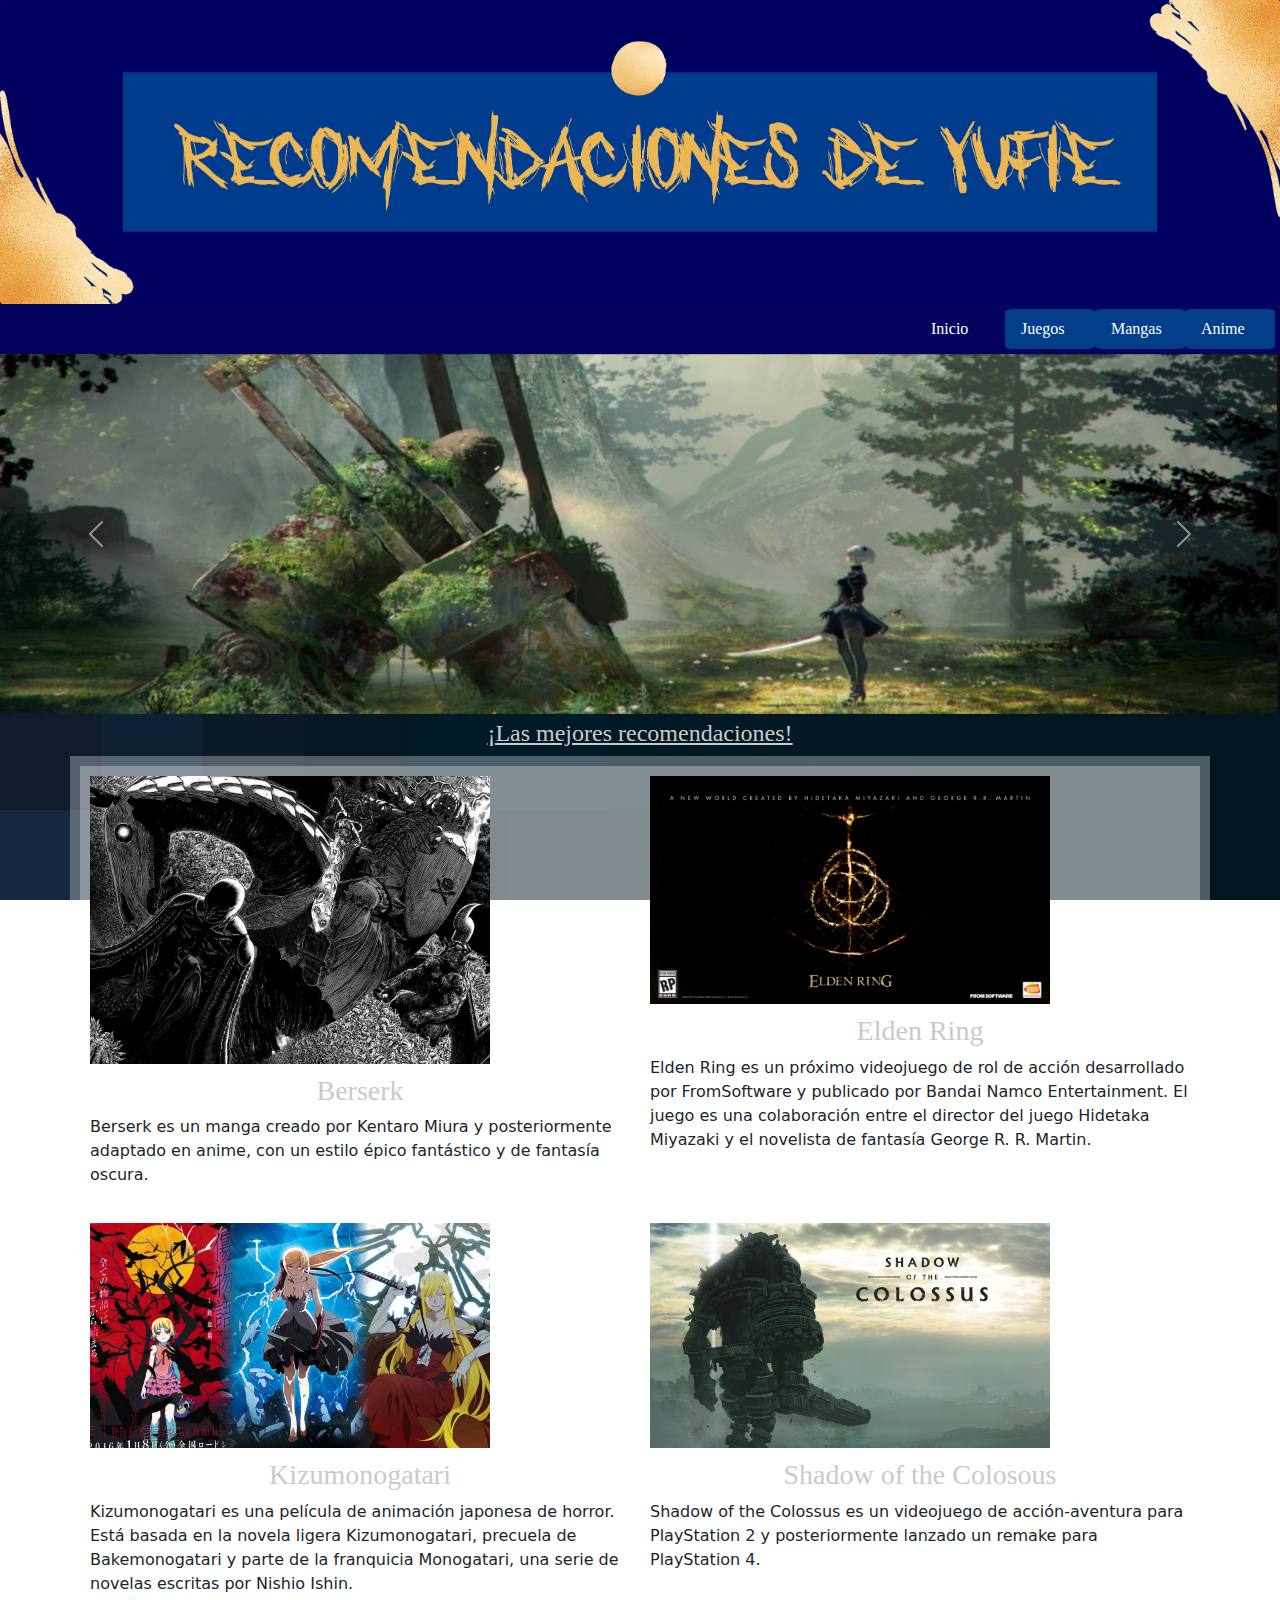
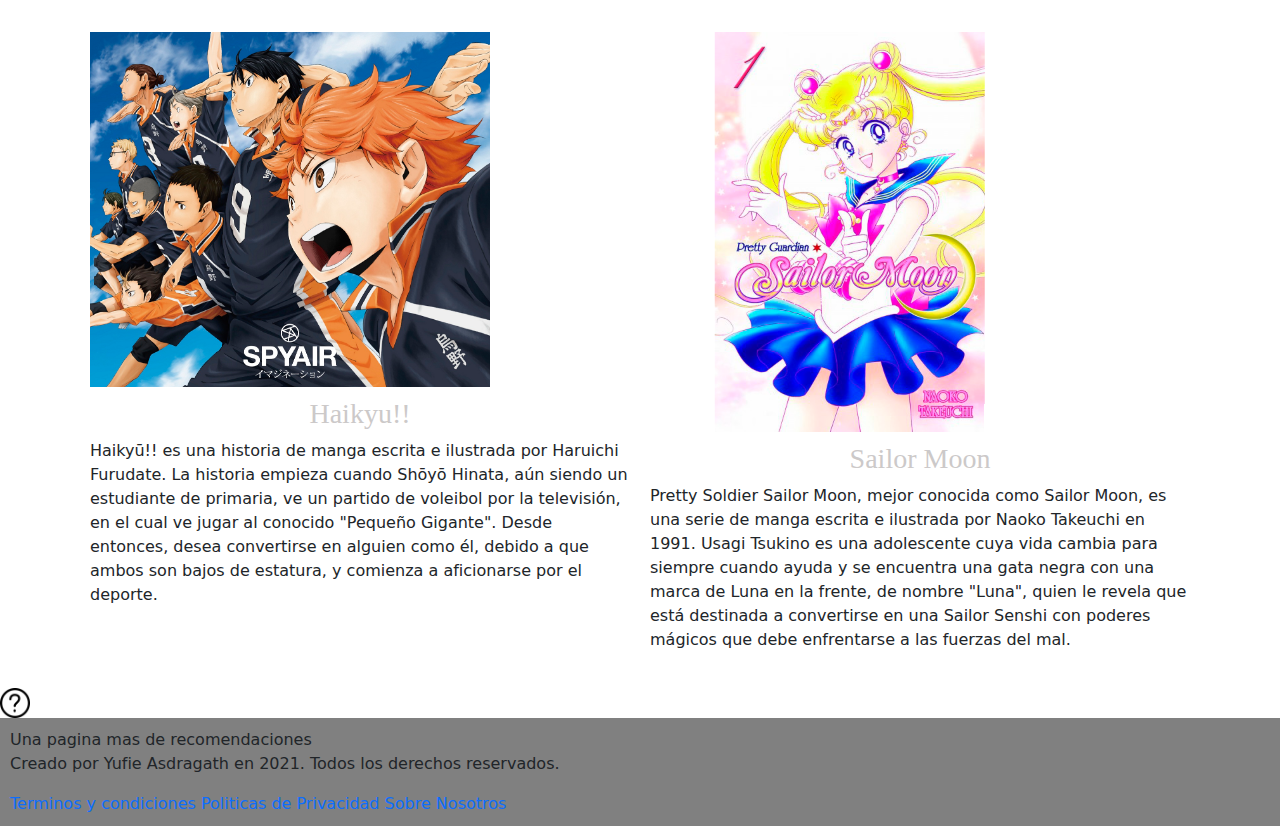
==== index.html @ 3e8b9553 "todo el repositorio para git" ====
<!DOCTYPE html>
<html lang="es">
    <head>
        <title>Recomendaciones de Yufie - ¡Tu sitio de recomendaciones favorito!</title>
        <meta charset="UTF-8">
        <meta http-equiv="X-UA-Compatible" content="IE=edge">
        <meta name="viewport" content="width=device-width, initial-scale=1.0">
        <meta name="description" content="Es una pagina de recomendaciones varias tanto de juegos, anime y manga.">
        <meta name="keywords" content="ANIME MANGA JUEGOS GAMES BERSERK KIZUMONOGATARI HAIKYUU SAILOR MOON SHADOW COLOSSUS ELDEN RING RECOMENDACIONES">
        <link rel="stylesheet" href="./css/bootstrap.min.css">
        <link rel="stylesheet" href="./css/estilos.css">
        <script src="https://ajax.googleapis.com/ajax/libs/jquery/3.5.1/jquery.min.js"></script>
        <script src="https://cdnjs.cloudflare.com/ajax/libs/popper.js/1.16.0/umd/popper.min.js"></script>
        <script src="https://maxcdn.bootstrapcdn.com/bootstrap/4.5.2/js/bootstrap.min.js"></script>
    </head>
    <body>
        <div id="fondo">
            <!-- cambie el banner a uno con los colores de la pagina -->
            <header><img src="./media/banner.jpg" alt="el Banner">
            </header>
            <!-- parte del menu -->
            <nav class="sticky-top">
                <ul class="nav nav-pills">
                    <li class="nav-item"><a class="nav-link active" aria-current="page" href="./index.html">Inicio</a></li>
                    <li class="nav-item"><a class="nav-link" href="./pages/Juegos.html">Juegos</a></li>
                    <li class="nav-item"><a class="nav-link" href="./pages/mangas.html">Mangas</a></li>
                    <li class="nav-item"><a class="nav-link" href="./pages/anime.html">Anime</a></li>
                </ul>
            </nav>
            
            <!-- parte del carrusel -->
            <section>
                <div id="carrusel" class="carousel slide" data-ride="carousel">
                    <!-- muestra de imagenes -->
                    <div class="carousel-inner">
                        <div class="carousel-item active">
                            <a href="./pages/Juegos.html"><img src="./media/carrNier.jpg" alt="Nier:Automata"></a>
                        </div>
                        <div class="carousel-item">
                            <a href="./pages/anime.html"><img src="./media/carrJujutsu.jpeg" alt="Jujutsu Kaisen"></a>
                        </div>
                        <div class="carousel-item">
                            <a href="./pages/anime.html"><img src="./media/carrLastBoss.jpg" alt="Yasei no last boss ga arawareta!"></a>
                        </div>
                    </div>
                    <!-- controles -->
                    <a class="carousel-control-prev" href="#carrusel" data-slide="prev">
                        <span class="carousel-control-prev-icon"></span>
                    </a>
                    <a class="carousel-control-next" href="#carrusel" data-slide="next">
                        <span class="carousel-control-next-icon"></span>
                    </a>
                </div>
            </section>
            <!-- seccion principal de la pagina -->
            <section>
                <h2 id="subtitulo">¡Las mejores recomendaciones!</h2>
                <article class="container">
                    <div class="row">
                        <div class="col">
                            <a href="./pages/berserk.html"><img src="./media/berserk.jpg" alt="berserk"></a>
                            <h3>Berserk</h3>
                            <p>Berserk es un manga creado por Kentaro Miura y posteriormente adaptado en anime, con un estilo épico fantástico y de fantasía oscura.</p></div>
                        <div class="col">
                            <a href="./pages/eldenRing.html"><img src="./media/elden.jpg" alt="Elden Ring"></a>
                            <h3>Elden Ring</h3>
                            <p>Elden Ring es un próximo videojuego de rol de acción desarrollado por FromSoftware y publicado por Bandai Namco Entertainment. El juego es una colaboración entre el director del juego Hidetaka Miyazaki y el novelista de fantasía George R. R. Martin.</p></div>
                        <div class="col">
                            <a href="./pages/kizumonogatari.html"><img src="./media/kizu.jpg" alt="Kizumonogatari"></a>
                            <h3>Kizumonogatari</h3>
                            <p>Kizumonogatari es una película de animación japonesa de horror. ​Está basada en la novela ligera Kizumonogatari, precuela de Bakemonogatari y parte de la franquicia Monogatari, una serie de novelas escritas por Nishio Ishin.</p></div>
                        <div class="col">
                            <a href="./pages/shadowOfTheColossus.html"><img src="./media/shadow.png" alt="Shadow of the Colosous"></a>
                            <h3>Shadow of the Colosous</h3>
                            <p>Shadow of the Colossus es un videojuego de acción-aventura para PlayStation 2 y posteriormente lanzado un remake para PlayStation 4.</p></div>
                        <div class="col">
                            <a href="./pages/haikyu.html"><img src="./media/haikyuu.jpg" alt="Haikyuu!"></a>
                            <h3>Haikyu!!</h3>
                            <p>Haikyū!! es una historia de manga escrita e ilustrada por Haruichi Furudate. La historia empieza cuando Shōyō Hinata, aún siendo un estudiante de primaria, ve un partido de voleibol por la televisión, en el cual ve jugar al conocido "Pequeño Gigante". Desde entonces, desea convertirse en alguien como él, debido a que ambos son bajos de estatura, y comienza a aficionarse por el deporte.
                            </p>
                        </div>
                        <div class="col">
                            <a href="./pages/sailorMoon.html"><img src="./media/sailor-moon.png" alt="Sailor Moon"></a>
                            <h3>Sailor Moon</h3>
                            <p>Pretty Soldier Sailor Moon, mejor conocida como Sailor Moon, es una serie de manga escrita e ilustrada por Naoko Takeuchi en 1991. Usagi Tsukino es una adolescente cuya vida cambia para siempre cuando ayuda y se encuentra una gata negra con una marca de Luna en la frente, de nombre "Luna", quien le revela que está destinada a convertirse en una Sailor Senshi con poderes mágicos que debe enfrentarse a las fuerzas del mal.
                            </p>
                        </div>
                        
                    </div>
                </article>
            </section>
            <!-- parte del link a ayuda -->
            <aside>
                <a title="Ayuda" href="./pages/ayuda.html"><img src="./media/ayuda.png" alt="Ayuda" width="30rem"></a>
            </aside>
            <!-- parte del pie de pagina -->
            <footer class="footer">
                <p>Una pagina mas de recomendaciones <br> Creado por Yufie Asdragath en 2021. Todos los derechos reservados.</p>
                <a href="./pages/terycon.html">Terminos y condiciones</a>
                <a href="./pages/polpriv.html">Politicas de Privacidad</a>
                <a href="./pages/nosotros.html">Sobre Nosotros</a>
            </footer>
        </div>
        <script src="js/bootstrap.min.js"></script>
    </body>
</html>
---- css/estilos.css ----
@charset "UTF-8";
header img {
  width: 100%;
}

h1 {
  margin: 0;
}

#titulos {
  color: whitesmoke;
  font-size: 50px;
  text-align: center;
  font-style: italic;
}

#subtitulo {
  margin-top: 5px;
  color: #ccc9c9;
  font-size: 1rem;
  text-align: center;
  text-decoration: underline;
}

@media (min-width: 425px) {
  #subtitulo {
    font-size: 1.5rem;
  }
}

#fondo {
  background: url("../media/fondo.png");
  background-attachment: fixed;
}

#fondo h2 {
  color: #ccc9c9;
}

#fondo h3 {
  color: #ccc9c9;
}

#fondo h4 {
  color: #ccc9c9;
}

#fondo ol {
  color: #ccc9c9;
}

/* formato footer para todos */
.footer {
  background-color: grey;
  padding: 10px;
}

.footer a {
  text-decoration: none;
}

.footer a:hover {
  text-decoration: underline;
  font-weight: 500;
}

@font-face {
  font-family: 'minecraft-font';
  src: url(../fonts/minecraft.ttf);
}

@font-face {
  font-family: 'pixel-font';
  src: url(../fonts/dogicapixel.ttf);
}

div h2, div h3 {
  font-family: minecraft-font;
}

li h2 {
  font-family: sans-serif;
}

/* estructura modificada de bootstrap para el menu */
nav {
  /* le doy un fondo asi como un pequeño padding al nav para que quede mejor ahora q es sticky */
  background-color: #03045e;
  padding: 5px;
}

nav .nav-pills {
  -webkit-box-pack: end;
      -ms-flex-pack: end;
          justify-content: flex-end;
}

nav .nav-pills .nav-link.active, nav .nav-pills .show > .nav-link {
  color: #fff;
  background-color: #03045e;
}

nav .nav-pills .nav-link {
  font-family: minecraft-font;
  font-size: 0.7rem;
  color: white;
}

nav .nav-pills .nav-link:hover {
  color: #caf0f8;
}

@media (min-width: 321px) {
  .nav-pills .nav-link {
    font-size: 1rem !important;
    /* lo mismo que abajo... desconozco el porque */
  }
}

/* tuve q poner el !important xq en bootstrap lo tenia y sino no lo podia sobreescribir */
.bg-dark {
  background-color: #03045e !important;
}

/* separe esta clase q pertenece a nav-pills porque me generaba problemas con las animaciones */
.nav-item {
  background-color: #023e8a;
  color: white;
  -webkit-transition: -webkit-transform 300ms;
  transition: -webkit-transform 300ms;
  transition: transform 300ms;
  transition: transform 300ms, -webkit-transform 300ms;
  border-radius: 8%;
  width: 75px;
}

.nav-item:hover {
  -webkit-transform: scale(1.02);
          transform: scale(1.02);
}

@media (min-width: 321px) {
  .nav-item {
    width: 90px;
  }
}

@media (min-width: 1440px) {
  body {
    font-size: 1.5rem;
  }
}

/* modificando la clase grid de Bootstrap para que las imagenes en el mismo
tengan una animacion y que la seccion tenga un fondo para diferenciarla mejor*/
.container img {
  margin-bottom: 10px;
  -webkit-transition: -webkit-transform 300ms;
  transition: -webkit-transform 300ms;
  transition: transform 300ms;
  transition: transform 300ms, -webkit-transform 300ms;
  width: 260px;
}

.container img:hover {
  -webkit-transform: scale(1.07, 1.07);
          transform: scale(1.07, 1.07);
}

.container div {
  background-color: rgba(255, 255, 255, 0.3);
  padding: 10px;
}

.container h3 {
  text-align: center;
}

@media (min-width: 360px) {
  .container img {
    width: 320px;
  }
}

@media (min-width: 420px) {
  .container img {
    width: 370px;
  }
}

@media (min-width: 520px) {
  .container img {
    width: 330px;
  }
}

@media (min-width: 769px) {
  .container img {
    width: 400px;
  }
}

@media (min-width: 1440px) {
  .container h3 {
    font-size: 2.5rem;
  }
}

/* moviendo el video a la derecha y haciendo q el texto tenga fondo para una mejor lectura */
.textoYVideo iframe, .textoImagen iframe {
  float: right;
  margin: 5px;
  width: 480px;
  height: 360px;
}

.textoYVideo p, .textoImagen p {
  background: rgba(255, 255, 255, 0.3);
  padding: 10px;
  font-weight: 600;
}

.textoImagen img {
  float: right;
  margin-left: 5px;
  margin-bottom: 5px;
  width: 300px;
}

@media (min-width: 426px) {
  .textoYVideo iframe, .textoImagen iframe {
    width: 858px;
    height: 480px;
  }
}

.textoTachado {
  text-decoration: line-through;
}

/* ajustando la imagen del carrusel para que sea responsivo */
.carousel-inner img {
  width: 100%;
  height: 135px;
}

/* creo que aca logre que la imagen del carrusel ya no cambie la altura de manera tan fea y aplicaria lo del desafio */
@media (min-width: 375px) {
  .carousel-inner img {
    height: 162px;
  }
}

@media (min-width: 700px) {
  .carousel-inner img {
    height: 270px;
  }
}

@media (min-width: 1000px) {
  .carousel-inner img {
    height: 359.991px;
  }
}

@media (min-width: 1400px) {
  .carousel-inner img {
    height: 506.25px;
  }
}

/* cambiando el texto del label para que sea mas visible */
.form-check {
  font-weight: bolder;
  color: whitesmoke;
}

/* modificando los botones para que sigan la paleta de colores de la pagina */
.btn-primary {
  background-color: #0077b6;
  border-color: #0077b6;
}

.btn-secondary {
  background-color: #495057;
  border-color: #495057;
}

.btn-primary:hover {
  background-color: #00b4d8;
  border-color: #00b4d8;
}

.btn-secondary:hover {
  background-color: #6c757d;
  border-color: #6c757d;
}

/* cambio los colores de cada uno de los items */
ol li#a {
  color: #ff0000;
}

ol li#b {
  color: #ff0078;
}

ol li#c {
  color: #ff00e4;
}

ol li#d {
  color: #9600ff;
}

ol li#e {
  color: #5a00ff;
}

ol li#f {
  color: #1e00ff;
}

ol li#g {
  color: #0084ff;
}

ol li#h {
  color: #00e4ff;
}

ol li#i {
  color: #00ffa2;
}

ol li#j {
  color: #00ff60;
}

ol li#k {
  color: #24ff00;
}

ol li#l {
  color: #baff00;
}

ol li#m {
  color: #eaff00;
}

ol li#n {
  color: #ffd800;
}

ol li#o {
  color: #ff7e00;
}

ol li#p {
  color: #ff3600;
}
/*# sourceMappingURL=estilos.css.map */
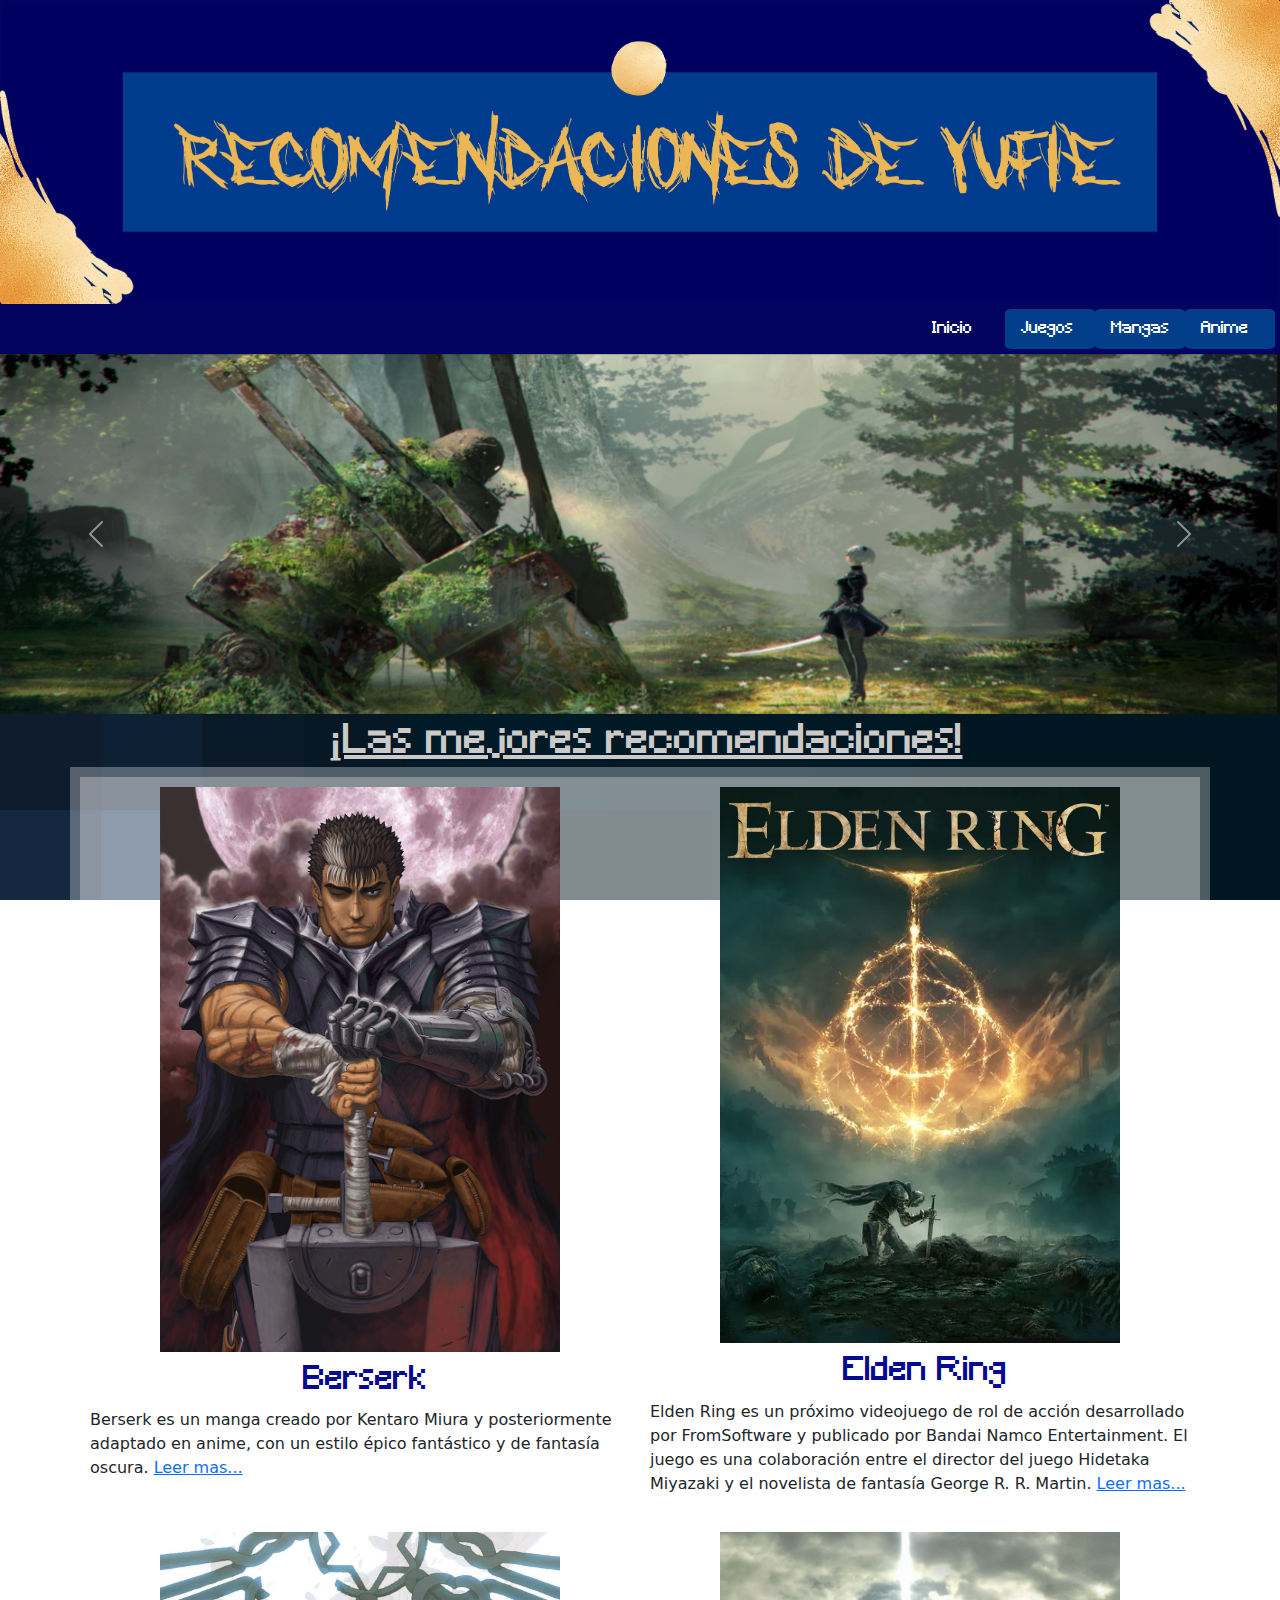
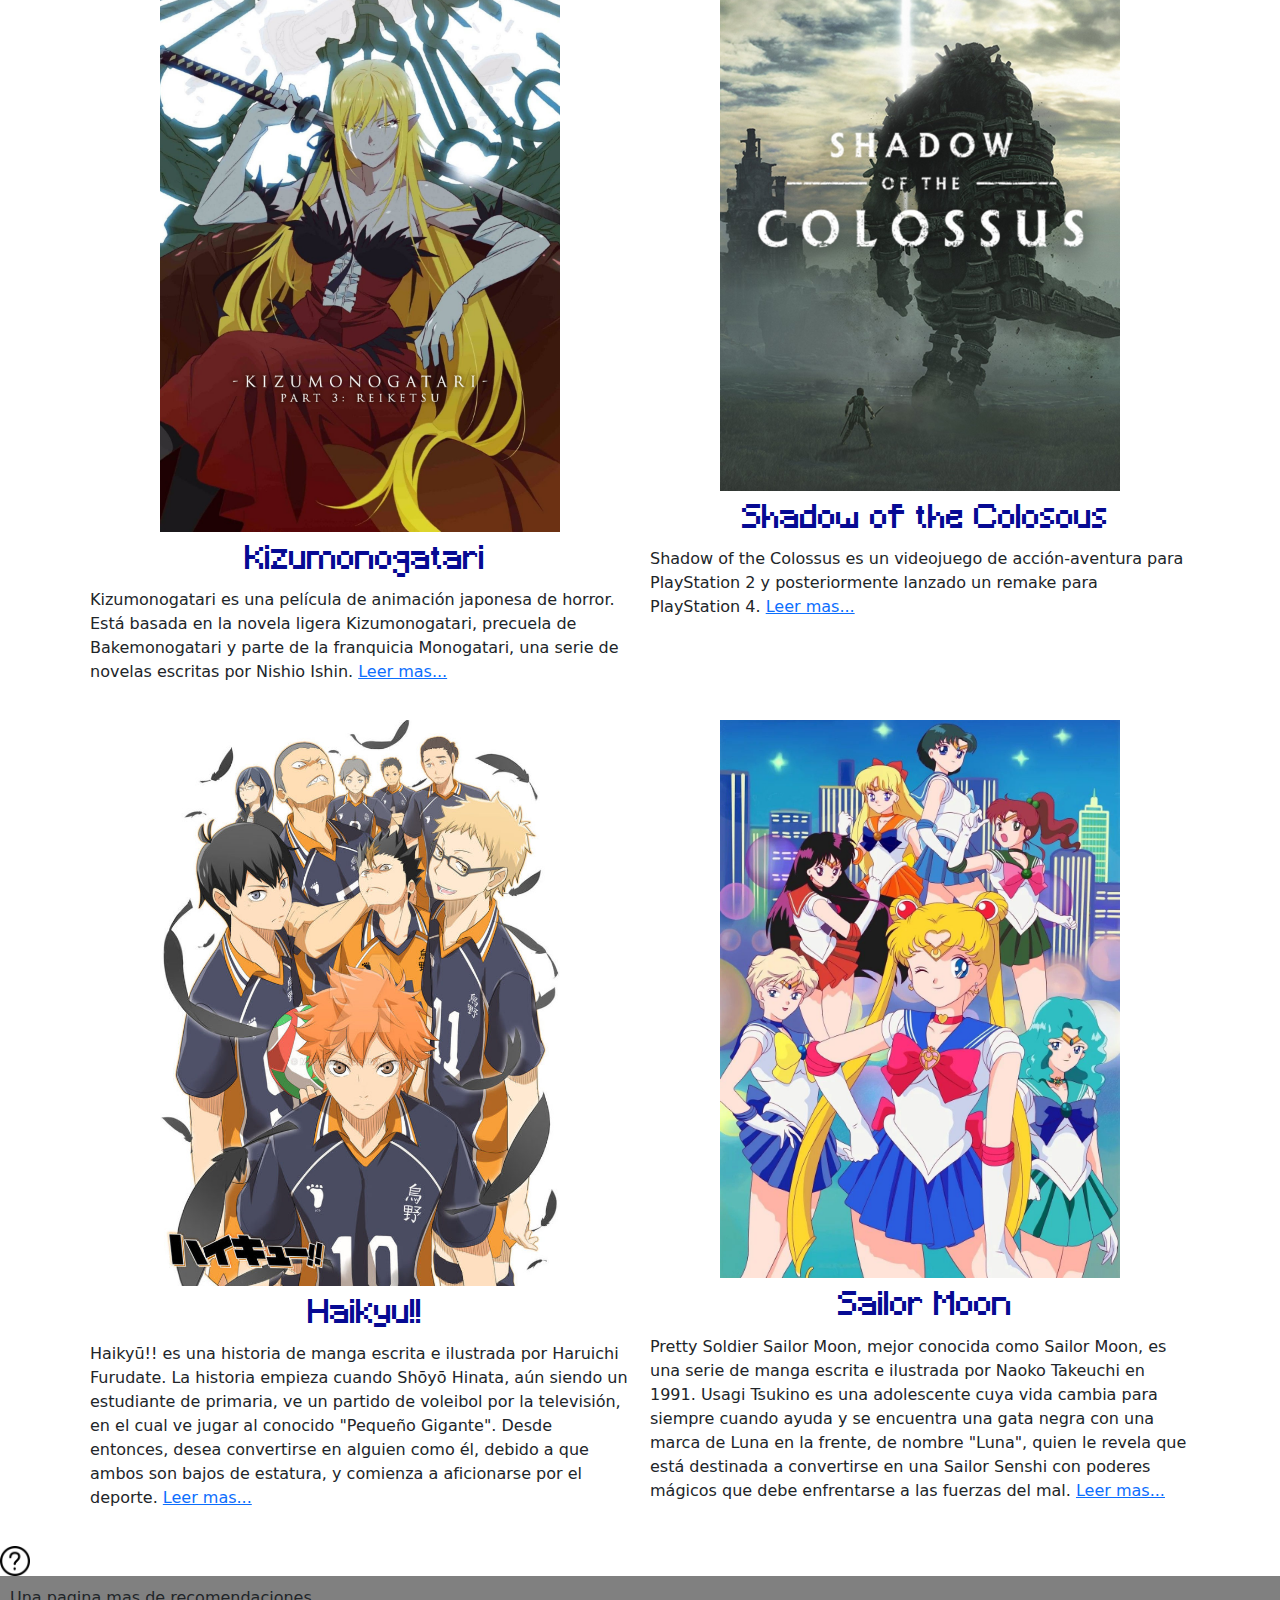
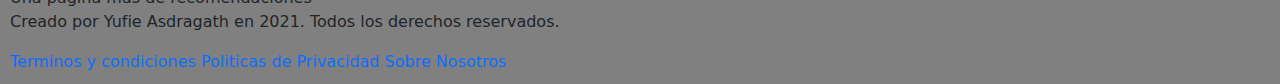
==== commit fe493c1f: "cambio general en el orden y tamaños de las imagenes mas algunas correcciones" ====
--- a/index.html
+++ b/index.html
@@ -54,35 +54,37 @@
             </section>
             <!-- seccion principal de la pagina -->
             <section>
-                <h2 id="subtitulo">¡Las mejores recomendaciones!</h2>
+                <h1 id="subtitulo">¡Las mejores recomendaciones!</h1>
                 <article class="container">
                     <div class="row">
                         <div class="col">
                             <a href="./pages/berserk.html"><img src="./media/berserk.jpg" alt="berserk"></a>
-                            <h3>Berserk</h3>
-                            <p>Berserk es un manga creado por Kentaro Miura y posteriormente adaptado en anime, con un estilo épico fantástico y de fantasía oscura.</p></div>
+                            <h2>Berserk</h2>
+                            <p>Berserk es un manga creado por Kentaro Miura y posteriormente adaptado en anime, con un estilo épico fantástico y de fantasía oscura. <a href="./pages/berserk.html">Leer mas...</a></p>
+                            
+                        </div>
                         <div class="col">
                             <a href="./pages/eldenRing.html"><img src="./media/elden.jpg" alt="Elden Ring"></a>
-                            <h3>Elden Ring</h3>
-                            <p>Elden Ring es un próximo videojuego de rol de acción desarrollado por FromSoftware y publicado por Bandai Namco Entertainment. El juego es una colaboración entre el director del juego Hidetaka Miyazaki y el novelista de fantasía George R. R. Martin.</p></div>
+                            <h2>Elden Ring</h2>
+                            <p>Elden Ring es un próximo videojuego de rol de acción desarrollado por FromSoftware y publicado por Bandai Namco Entertainment. El juego es una colaboración entre el director del juego Hidetaka Miyazaki y el novelista de fantasía George R. R. Martin. <a href="./pages/eldenRing.html">Leer mas...</a></p></div>
                         <div class="col">
                             <a href="./pages/kizumonogatari.html"><img src="./media/kizu.jpg" alt="Kizumonogatari"></a>
-                            <h3>Kizumonogatari</h3>
-                            <p>Kizumonogatari es una película de animación japonesa de horror. ​Está basada en la novela ligera Kizumonogatari, precuela de Bakemonogatari y parte de la franquicia Monogatari, una serie de novelas escritas por Nishio Ishin.</p></div>
+                            <h2>Kizumonogatari</h2>
+                            <p>Kizumonogatari es una película de animación japonesa de horror. ​Está basada en la novela ligera Kizumonogatari, precuela de Bakemonogatari y parte de la franquicia Monogatari, una serie de novelas escritas por Nishio Ishin. <a href="./pages/kizumonogatari.html">Leer mas...</a></p></div>
                         <div class="col">
                             <a href="./pages/shadowOfTheColossus.html"><img src="./media/shadow.png" alt="Shadow of the Colosous"></a>
-                            <h3>Shadow of the Colosous</h3>
-                            <p>Shadow of the Colossus es un videojuego de acción-aventura para PlayStation 2 y posteriormente lanzado un remake para PlayStation 4.</p></div>
+                            <h2>Shadow of the Colosous</h2>
+                            <p>Shadow of the Colossus es un videojuego de acción-aventura para PlayStation 2 y posteriormente lanzado un remake para PlayStation 4. <a href="./pages/shadowOfTheColossus.html">Leer mas...</a></p></div>
                         <div class="col">
                             <a href="./pages/haikyu.html"><img src="./media/haikyuu.jpg" alt="Haikyuu!"></a>
-                            <h3>Haikyu!!</h3>
-                            <p>Haikyū!! es una historia de manga escrita e ilustrada por Haruichi Furudate. La historia empieza cuando Shōyō Hinata, aún siendo un estudiante de primaria, ve un partido de voleibol por la televisión, en el cual ve jugar al conocido "Pequeño Gigante". Desde entonces, desea convertirse en alguien como él, debido a que ambos son bajos de estatura, y comienza a aficionarse por el deporte.
+                            <h2>Haikyu!!</h2>
+                            <p>Haikyū!! es una historia de manga escrita e ilustrada por Haruichi Furudate. La historia empieza cuando Shōyō Hinata, aún siendo un estudiante de primaria, ve un partido de voleibol por la televisión, en el cual ve jugar al conocido "Pequeño Gigante". Desde entonces, desea convertirse en alguien como él, debido a que ambos son bajos de estatura, y comienza a aficionarse por el deporte. <a href="./pages/haikyu.html">Leer mas...</a>
                             </p>
                         </div>
                         <div class="col">
                             <a href="./pages/sailorMoon.html"><img src="./media/sailor-moon.png" alt="Sailor Moon"></a>
-                            <h3>Sailor Moon</h3>
-                            <p>Pretty Soldier Sailor Moon, mejor conocida como Sailor Moon, es una serie de manga escrita e ilustrada por Naoko Takeuchi en 1991. Usagi Tsukino es una adolescente cuya vida cambia para siempre cuando ayuda y se encuentra una gata negra con una marca de Luna en la frente, de nombre "Luna", quien le revela que está destinada a convertirse en una Sailor Senshi con poderes mágicos que debe enfrentarse a las fuerzas del mal.
+                            <h2>Sailor Moon</h2>
+                            <p>Pretty Soldier Sailor Moon, mejor conocida como Sailor Moon, es una serie de manga escrita e ilustrada por Naoko Takeuchi en 1991. Usagi Tsukino es una adolescente cuya vida cambia para siempre cuando ayuda y se encuentra una gata negra con una marca de Luna en la frente, de nombre "Luna", quien le revela que está destinada a convertirse en una Sailor Senshi con poderes mágicos que debe enfrentarse a las fuerzas del mal. <a href="./pages/sailorMoon.html">Leer mas...</a>
                             </p>
                         </div>
                         
--- a/css/estilos.css
+++ b/css/estilos.css
@@ -17,14 +17,14 @@
 #subtitulo {
   margin-top: 5px;
   color: #ccc9c9;
-  font-size: 1rem;
+  font-size: 1.75rem;
   text-align: center;
   text-decoration: underline;
 }
 
 @media (min-width: 425px) {
   #subtitulo {
-    font-size: 1.5rem;
+    font-size: 2.5rem;
   }
 }
 
@@ -74,8 +74,9 @@
   src: url(../fonts/dogicapixel.ttf);
 }
 
-div h2, div h3 {
+div h1, div h2 {
   font-family: minecraft-font;
+  margin-left: 10px;
 }
 
 li h2 {
@@ -110,7 +111,7 @@
   color: #caf0f8;
 }
 
-@media (min-width: 321px) {
+@media (min-width: 351px) {
   .nav-pills .nav-link {
     font-size: 1rem !important;
     /* lo mismo que abajo... desconozco el porque */
@@ -139,7 +140,7 @@
           transform: scale(1.02);
 }
 
-@media (min-width: 321px) {
+@media (min-width: 351px) {
   .nav-item {
     width: 90px;
   }
@@ -159,6 +160,9 @@
   transition: -webkit-transform 300ms;
   transition: transform 300ms;
   transition: transform 300ms, -webkit-transform 300ms;
+  display: block;
+  margin-left: auto;
+  margin-right: auto;
   width: 260px;
 }
 
@@ -172,8 +176,13 @@
   padding: 10px;
 }
 
-.container h3 {
+.container h2, .container h3 {
   text-align: center;
+}
+
+.container h2 {
+  color: #060a93 !important;
+  /* uso este important para romper el orden de presendencia puesto en #fondo h2 */
 }
 
 @media (min-width: 360px) {
@@ -210,8 +219,8 @@
 .textoYVideo iframe, .textoImagen iframe {
   float: right;
   margin: 5px;
-  width: 480px;
-  height: 360px;
+  width: 256px;
+  height: 144px;
 }
 
 .textoYVideo p, .textoImagen p {
@@ -224,13 +233,34 @@
   float: right;
   margin-left: 5px;
   margin-bottom: 5px;
-  width: 300px;
-}
-
+  width: 200px;
+}
+
+/* ajuste del iframe y que quede mas armonioso y responsivo a los diferentes dispositivos */
+@media (min-width: 500px) {
+  .textoYVideo iframe, .textoImagen iframe {
+    width: 426px;
+    height: 240px;
+  }
+}
+
+@media (min-width: 768px) {
+  .textoYVideo iframe, .textoImagen iframe {
+    width: 640px;
+    height: 360px;
+  }
+}
+
+/* ajuste de imagenes en la secciones particulares para que las imagenes queden acorde al tamaño de la pantalla */
 @media (min-width: 426px) {
-  .textoYVideo iframe, .textoImagen iframe {
-    width: 858px;
-    height: 480px;
+  .textoImagen img {
+    width: 300px;
+  }
+}
+
+@media (min-width: 769px) {
+  .textoImagen img {
+    width: 400px;
   }
 }
 
@@ -295,69 +325,4 @@
   background-color: #6c757d;
   border-color: #6c757d;
 }
-
-/* cambio los colores de cada uno de los items */
-ol li#a {
-  color: #ff0000;
-}
-
-ol li#b {
-  color: #ff0078;
-}
-
-ol li#c {
-  color: #ff00e4;
-}
-
-ol li#d {
-  color: #9600ff;
-}
-
-ol li#e {
-  color: #5a00ff;
-}
-
-ol li#f {
-  color: #1e00ff;
-}
-
-ol li#g {
-  color: #0084ff;
-}
-
-ol li#h {
-  color: #00e4ff;
-}
-
-ol li#i {
-  color: #00ffa2;
-}
-
-ol li#j {
-  color: #00ff60;
-}
-
-ol li#k {
-  color: #24ff00;
-}
-
-ol li#l {
-  color: #baff00;
-}
-
-ol li#m {
-  color: #eaff00;
-}
-
-ol li#n {
-  color: #ffd800;
-}
-
-ol li#o {
-  color: #ff7e00;
-}
-
-ol li#p {
-  color: #ff3600;
-}
 /*# sourceMappingURL=estilos.css.map */